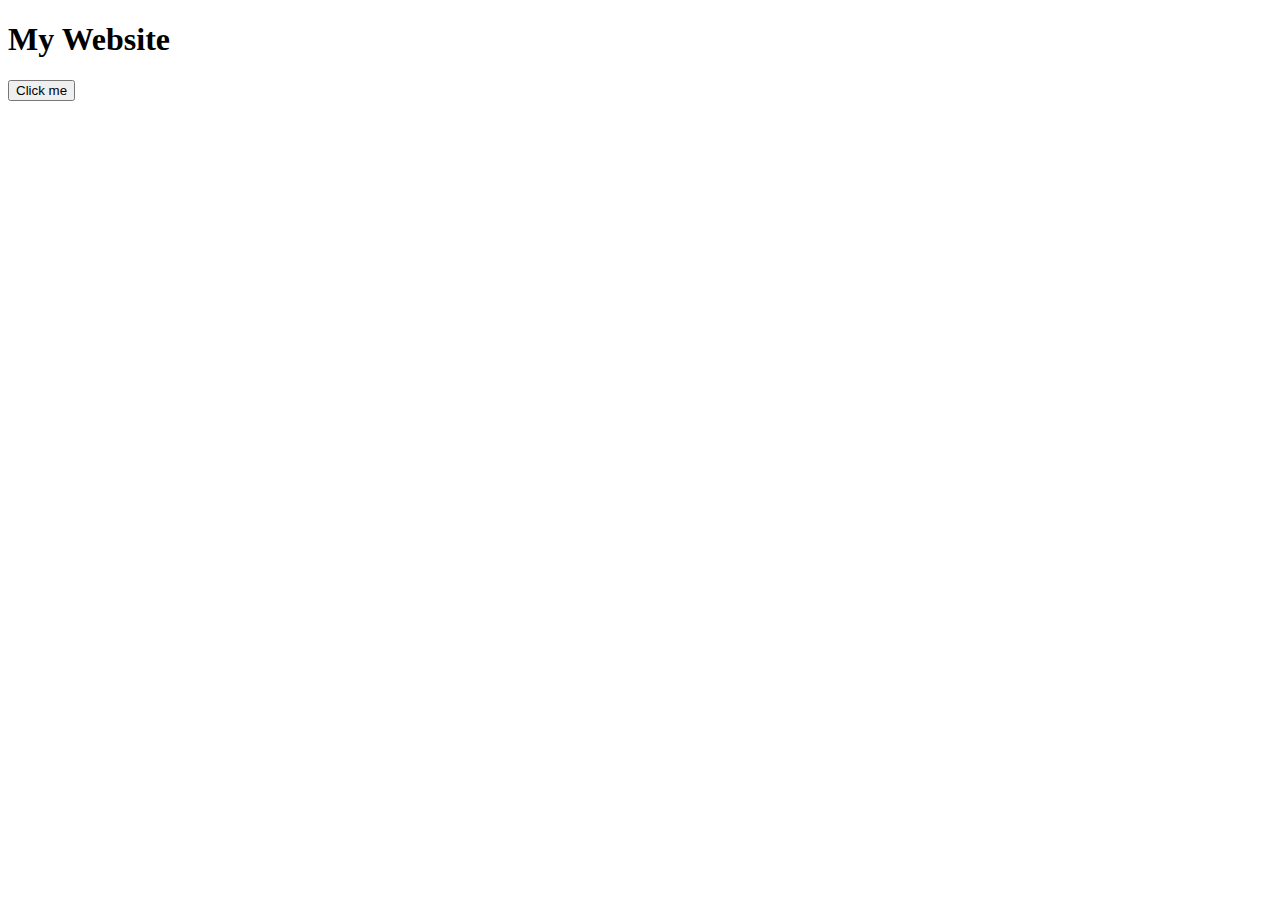
==== templates/index.html @ 1c375e2b "complete webapp wireframe" ====
<!doctype html>


<head><title>Test</title> 
    <meta charset=utf-8> </head>
    <body>
        <h1>My Website</h1>
        <form action="/my-link/">
            <input type="submit" value="Click me" />
        </form>
        
    </body>
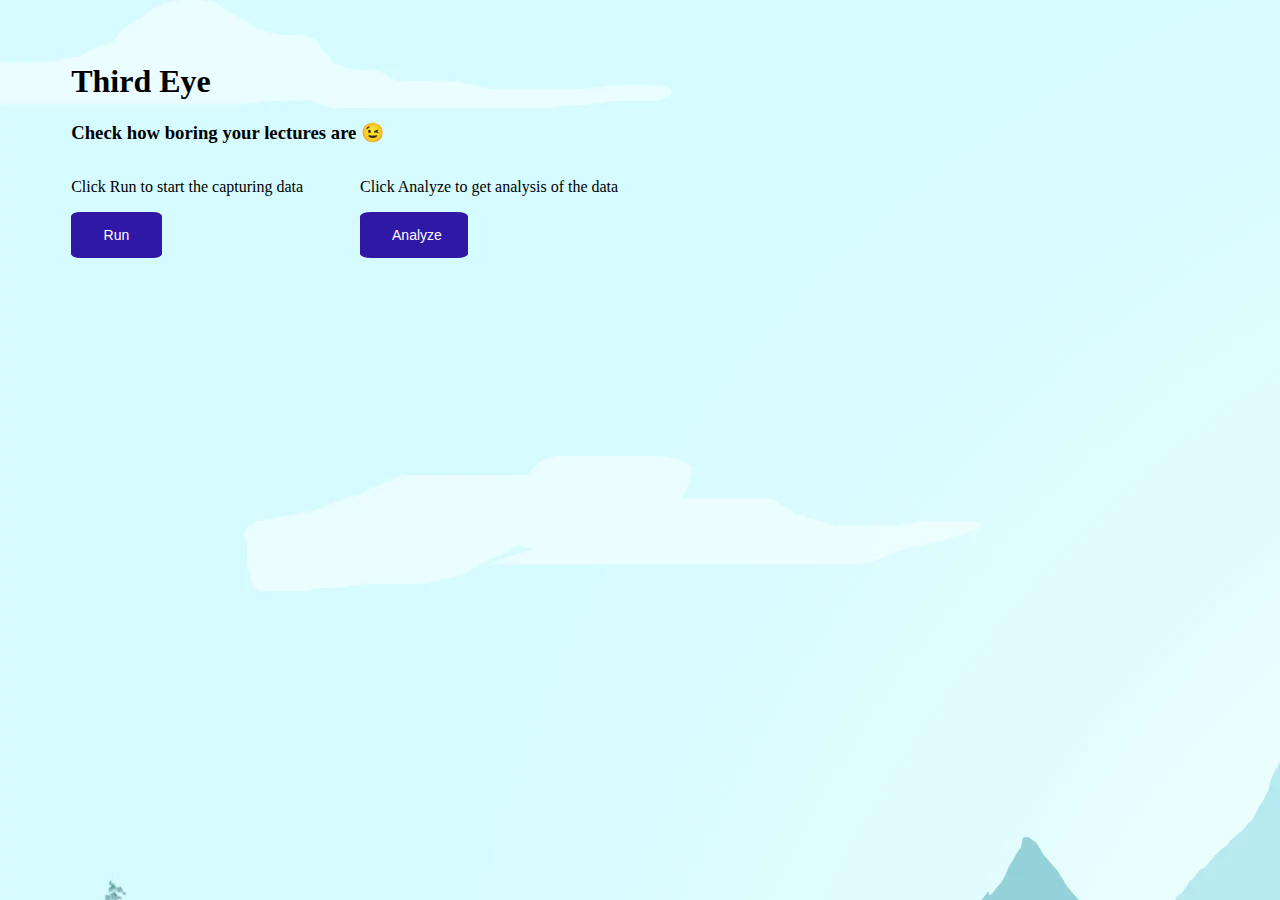
==== commit 24a48a3e: "fix frontend" ====
--- a/templates/index.html
+++ b/templates/index.html
@@ -1,12 +1,32 @@
 <!doctype html>
 
+    <!DOCTYPE html>
+    <html lang="en">
+    <head>
+        <meta charset="UTF-8">
+        <meta http-equiv="X-UA-Compatible" content="IE=edge">
+        <meta name="viewport" content="width=,, initial-scale=1.0">
+        <link rel="stylesheet" href="styles/index.css">
+        <title>Analysis</title>
+    </head>
+    <body>
+        <div class="screen">
+        <h1>Third Eye</h1>
+        <h3>Check how boring your lectures are  &#128521</h3>
+        <div class="button">
+        <div class="run-code">
+            <p>Click Run to start the capturing data </p>
+            <form action="/my-link/">
 
-<head><title>Test</title> 
-    <meta charset=utf-8> </head>
-    <body>
-        <h1>My Website</h1>
-        <form action="/my-link/">
-            <input type="submit" value="Click me" />
-        </form>
-        
-    </body>+                <input type="submit" class="submit" value="Run" />
+            
+            </form>
+        </div>
+        <div class="analyze-code">
+            <p>Click Analyze to get analysis of the data </p>
+            <button id="analysis-run" onclick="window.location.href='/Users/prash/Hackathon/final/third-eye/analysis.html'" class="analysis">Analyze</button>
+        </div>
+        </div>
+    </div>
+    </body>
+    </html>--- a/templates/styles/index.css
+++ b/templates/styles/index.css
@@ -0,0 +1,40 @@
+body { 
+    background-image: url('../assets/blue.webp');
+}
+input {
+    color: white;
+}
+.submit{
+    background-color: #3018a6; /* Green */
+    border: none;
+    padding: 15px 32px;
+    text-align: center;
+    text-decoration: none;
+    display: inline-block;
+    font-size: 14px;
+    width: 39%;
+    border-radius: 10%;
+}
+.analysis{
+    background-color: #3018a6;
+    border: none;
+    color: white;
+    padding: 15px 32px;
+    text-decoration: none;
+    display: inline-block;
+    font-size: 14px;
+    width: 42%;
+    border-radius: 10%;
+    color: white;
+}
+.screen{
+    margin-left: 5%;
+    margin-top: 5%;
+    margin-right: 5%;
+}
+.button{
+    display: flex;
+}
+.analyze-code{
+    padding-left: 5%;
+}
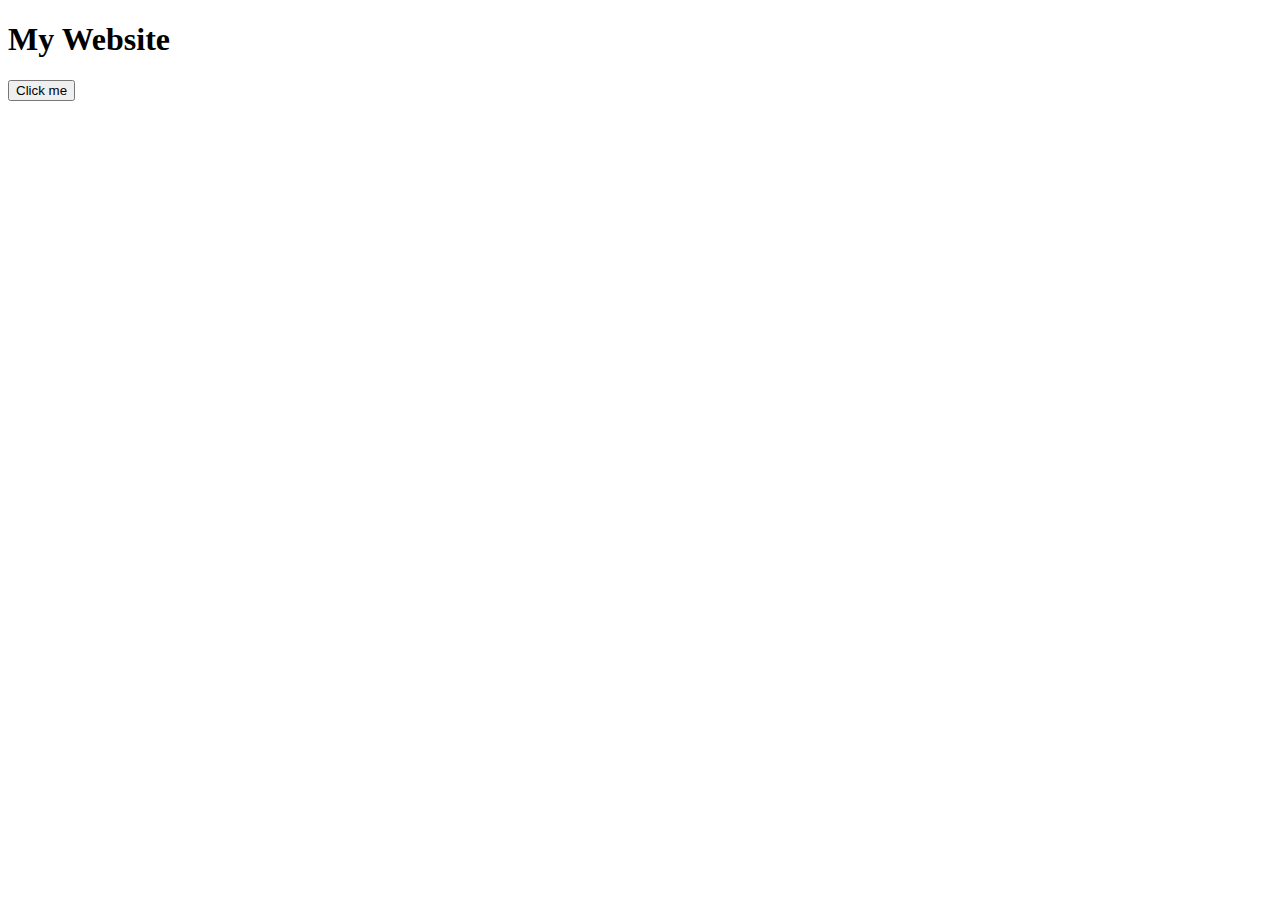
==== commit 0f76306c: "add requirements and README" ====
--- a/templates/index.html
+++ b/templates/index.html
@@ -1,32 +1,13 @@
 <!doctype html>
 
-    <!DOCTYPE html>
-    <html lang="en">
-    <head>
-        <meta charset="UTF-8">
-        <meta http-equiv="X-UA-Compatible" content="IE=edge">
-        <meta name="viewport" content="width=,, initial-scale=1.0">
-        <link rel="stylesheet" href="styles/index.css">
-        <title>Analysis</title>
-    </head>
+
+<head>
+    <title>Test</title> 
+    <meta charset=utf-8> </head>
     <body>
-        <div class="screen">
-        <h1>Third Eye</h1>
-        <h3>Check how boring your lectures are  &#128521</h3>
-        <div class="button">
-        <div class="run-code">
-            <p>Click Run to start the capturing data </p>
-            <form action="/my-link/">
-
-                <input type="submit" class="submit" value="Run" />
-            
-            </form>
-        </div>
-        <div class="analyze-code">
-            <p>Click Analyze to get analysis of the data </p>
-            <button id="analysis-run" onclick="window.location.href='/Users/prash/Hackathon/final/third-eye/analysis.html'" class="analysis">Analyze</button>
-        </div>
-        </div>
-    </div>
+        <h1>My Website</h1>
+        <form action="/my-link/">
+            <input type="submit" value="Click me">
+        </form>
     </body>
-    </html>+</head>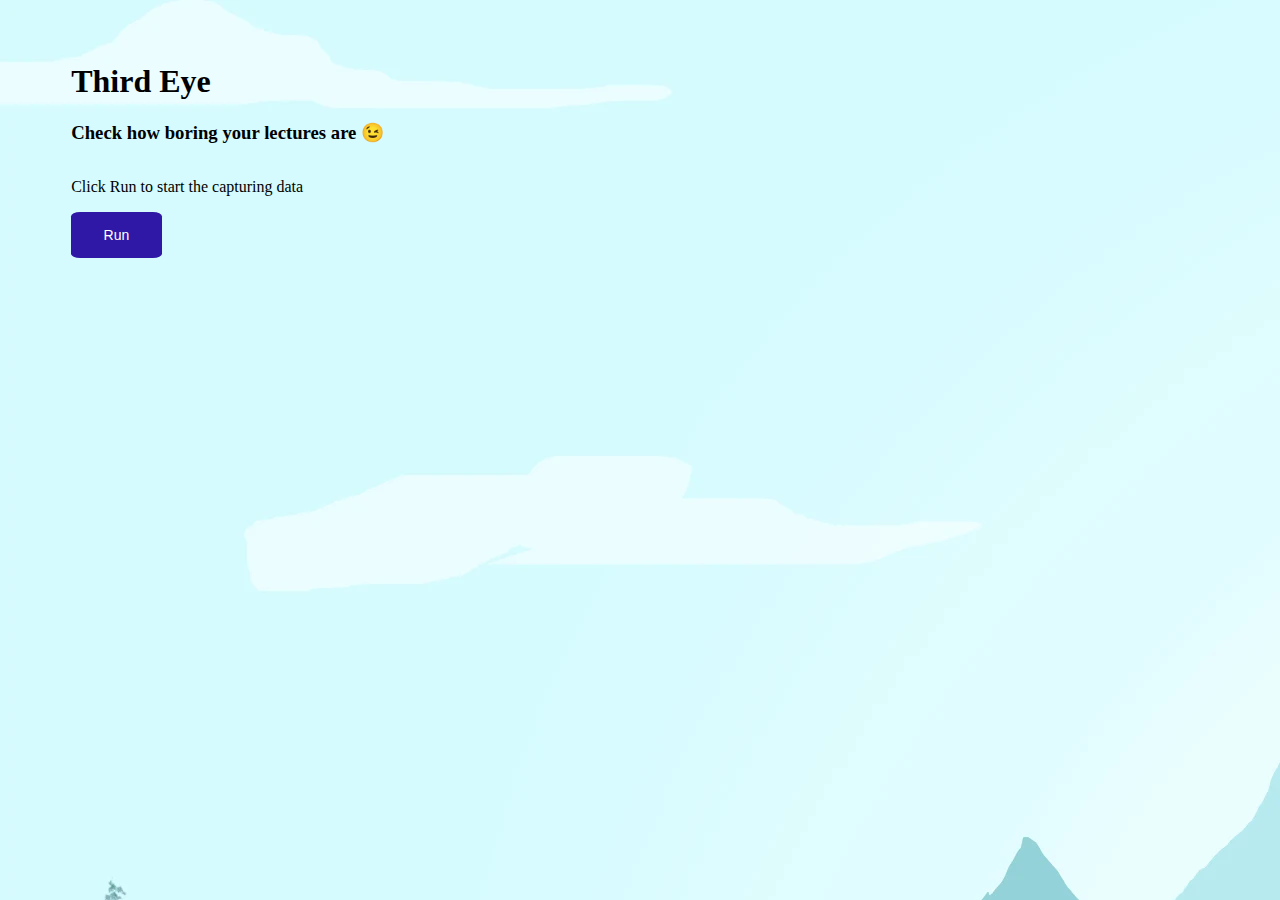
==== commit 0cff6c41: "fix flow" ====
--- a/templates/index.html
+++ b/templates/index.html
@@ -1,13 +1,28 @@
 <!doctype html>
 
+    <!DOCTYPE html>
+    <html lang="en">
+    <head>
+        <meta charset="UTF-8">
+        <meta http-equiv="X-UA-Compatible" content="IE=edge">
+        <meta name="viewport" content="width=,, initial-scale=1.0">
+        <link rel="stylesheet" href="../static/styles/index.css">
+        <title>Analysis</title>
+    </head>
+    <body>
+        <div class="screen">
+        <h1>Third Eye</h1>
+        <h3>Check how boring your lectures are  &#128521</h3>
+        <div class="button">
+        <div class="run-code">
+            <p>Click Run to start the capturing data </p>
+            <form action="/results">
 
-<head>
-    <title>Test</title> 
-    <meta charset=utf-8> </head>
-    <body>
-        <h1>My Website</h1>
-        <form action="/my-link/">
-            <input type="submit" value="Click me">
-        </form>
+                <input type="submit" class="submit" value="Run" />
+            
+            </form>
+        </div>
+        </div>
+    </div>
     </body>
-</head>+    </html>--- a/static/styles/index.css
+++ b/static/styles/index.css
@@ -0,0 +1,40 @@
+body { 
+    background-image: url('../assets/blue.webp');
+}
+input {
+    color: white;
+}
+.submit{
+    background-color: #3018a6; /* Green */
+    border: none;
+    padding: 15px 32px;
+    text-align: center;
+    text-decoration: none;
+    display: inline-block;
+    font-size: 14px;
+    width: 39%;
+    border-radius: 10%;
+}
+.analysis{
+    background-color: #3018a6;
+    border: none;
+    color: white;
+    padding: 15px 32px;
+    text-decoration: none;
+    display: inline-block;
+    font-size: 14px;
+    width: 42%;
+    border-radius: 10%;
+    color: white;
+}
+.screen{
+    margin-left: 5%;
+    margin-top: 5%;
+    margin-right: 5%;
+}
+.button{
+    display: flex;
+}
+.analyze-code{
+    padding-left: 5%;
+}
